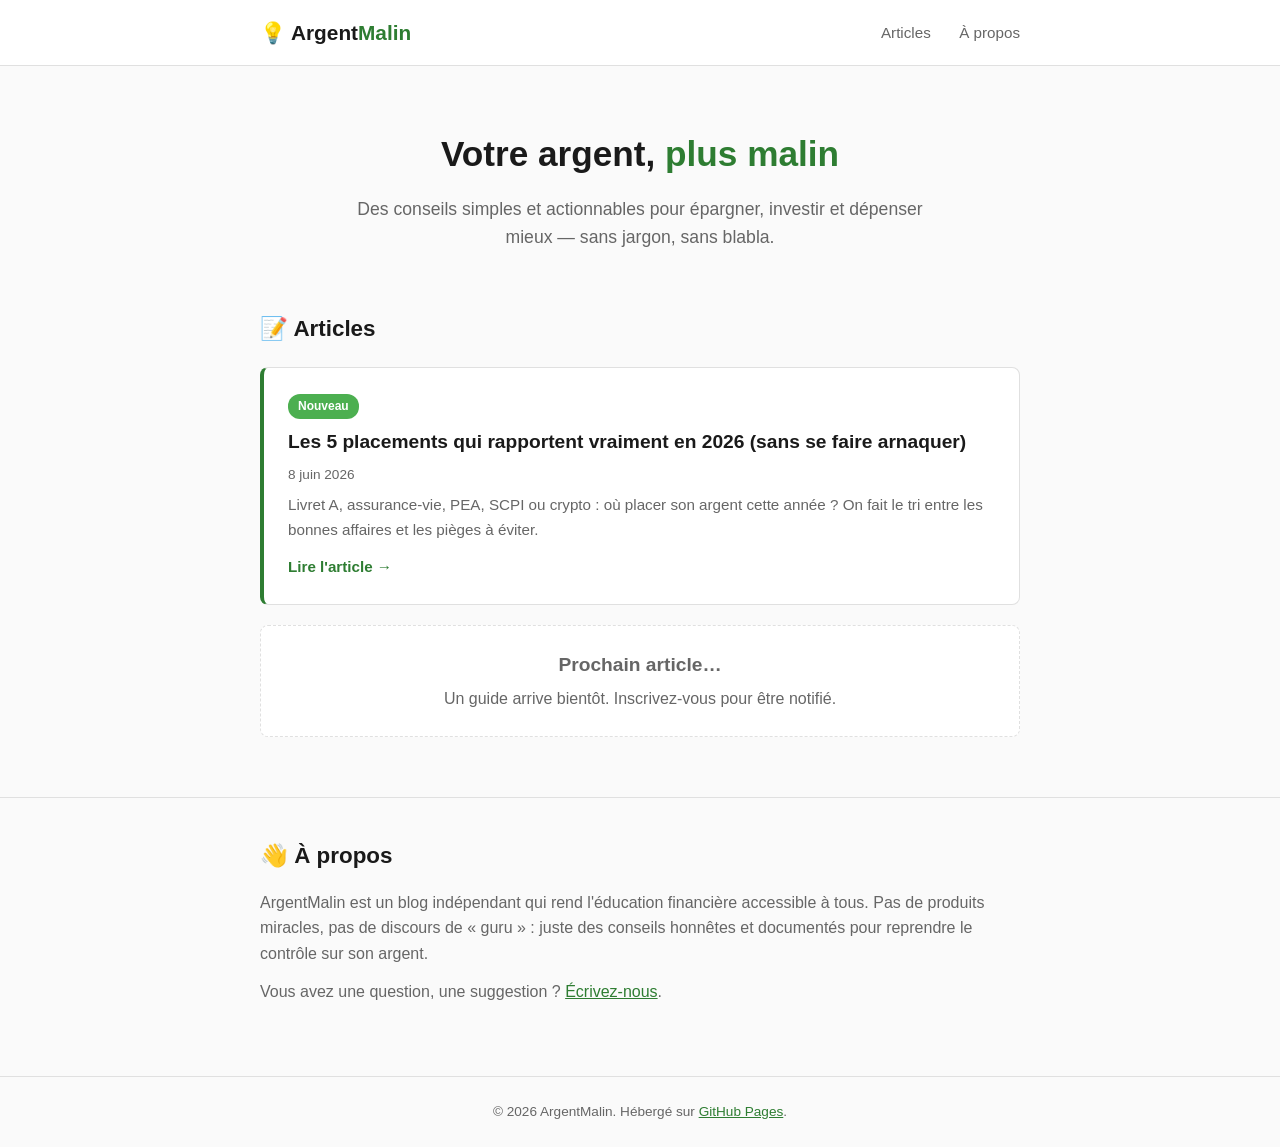
==== index.html @ a74b61fc "🚀 MVP ArgentMalin — landing page + article placements 2026" ====
<!DOCTYPE html>
<html lang="fr">
<head>
    <meta charset="UTF-8">
    <meta name="viewport" content="width=device-width, initial-scale=1.0">
    <meta name="description" content="ArgentMalin — Apprendre à gérer son argent intelligemment. Conseils simples, sans jargon, pour épargner, investir et dépenser mieux.">
    <meta property="og:title" content="ArgentMalin">
    <meta property="og:description" content="Conseils simples pour gérer son argent intelligemment.">
    <meta property="og:type" content="website">
    <meta property="og:url" content="https://argentmalin.github.io">
    <title>ArgentMalin — Votre argent, plus malin</title>
    <link rel="stylesheet" href="style.css">
</head>
<body>
    <header>
        <div class="container">
            <a href="/" class="logo">💡 Argent<span>Malin</span></a>
            <nav>
                <a href="/">Articles</a>
                <a href="#a-propos">À propos</a>
            </nav>
        </div>
    </header>

    <main>
        <section class="hero">
            <div class="container">
                <h1>Votre argent, <span>plus malin</span></h1>
                <p>Des conseils simples et actionnables pour épargner, investir et dépenser mieux — sans jargon, sans blabla.</p>
            </div>
        </section>

        <section class="articles" id="articles">
            <div class="container">
                <h2>📝 Articles</h2>
                <div class="article-grid">
                    <article class="article-card featured">
                        <span class="tag">Nouveau</span>
                        <h3><a href="articles/placements-qui-rapportent-2026.html">Les 5 placements qui rapportent vraiment en 2026 (sans se faire arnaquer)</a></h3>
                        <p class="date">8 juin 2026</p>
                        <p class="excerpt">Livret A, assurance-vie, PEA, SCPI ou crypto : où placer son argent cette année ? On fait le tri entre les bonnes affaires et les pièges à éviter.</p>
                        <a href="articles/placements-qui-rapportent-2026.html" class="read-more">Lire l'article →</a>
                    </article>

                    <article class="article-card placeholder">
                        <h3>Prochain article…</h3>
                        <p>Un guide arrive bientôt. Inscrivez-vous pour être notifié.</p>
                    </article>
                </div>
            </div>
        </section>

        <section class="about" id="a-propos">
            <div class="container">
                <h2>👋 À propos</h2>
                <p>ArgentMalin est un blog indépendant qui rend l'éducation financière accessible à tous. Pas de produits miracles, pas de discours de « guru » : juste des conseils honnêtes et documentés pour reprendre le contrôle sur son argent.</p>
                <p>Vous avez une question, une suggestion ? <a href="mailto:ricogov@gmail.com">Écrivez-nous</a>.</p>
            </div>
        </section>
    </main>

    <footer>
        <div class="container">
            <p>© 2026 ArgentMalin. Hébergé sur <a href="https://pages.github.com">GitHub Pages</a>.</p>
        </div>
    </footer>
</body>
</html>
---- style.css ----
/* ArgentMalin — Style minimal, rapide, mobile-first */

:root {
    --primary: #2e7d32;
    --primary-light: #4caf50;
    --text: #1a1a1a;
    --text-light: #666;
    --bg: #fafafa;
    --card: #fff;
    --border: #e0e0e0;
    --radius: 8px;
    --font: -apple-system, BlinkMacSystemFont, 'Segoe UI', Roboto, Oxygen, Ubuntu, sans-serif;
}

* { box-sizing: border-box; margin: 0; padding: 0; }

body {
    font-family: var(--font);
    color: var(--text);
    background: var(--bg);
    line-height: 1.6;
}

.container { max-width: 800px; margin: 0 auto; padding: 0 20px; }

/* Header */
header {
    background: var(--card);
    border-bottom: 1px solid var(--border);
    padding: 16px 0;
    position: sticky; top: 0; z-index: 10;
}
header .container {
    display: flex; align-items: center; justify-content: space-between;
}
.logo {
    font-size: 1.3rem; font-weight: 700; color: var(--text); text-decoration: none;
}
.logo span { color: var(--primary); }
nav a {
    color: var(--text-light); text-decoration: none; margin-left: 24px; font-size: 0.95rem;
}
nav a:hover { color: var(--primary); }

/* Hero */
.hero {
    padding: 60px 0 40px; text-align: center;
}
.hero h1 { font-size: 2.2rem; margin-bottom: 12px; }
.hero h1 span { color: var(--primary); }
.hero p { color: var(--text-light); font-size: 1.1rem; max-width: 600px; margin: 0 auto; }

/* Articles */
.articles { padding: 20px 0 60px; }
.articles h2 { font-size: 1.4rem; margin-bottom: 20px; }

.article-grid { display: flex; flex-direction: column; gap: 20px; }

.article-card {
    background: var(--card); border: 1px solid var(--border);
    border-radius: var(--radius); padding: 24px;
}
.article-card.featured { border-left: 4px solid var(--primary); }

.tag {
    background: var(--primary-light); color: #fff; font-size: 0.75rem;
    padding: 3px 10px; border-radius: 12px; font-weight: 600;
    display: inline-block; margin-bottom: 8px;
}

.article-card h3 { font-size: 1.2rem; margin-bottom: 6px; }
.article-card h3 a { color: var(--text); text-decoration: none; }
.article-card h3 a:hover { color: var(--primary); }
.article-card .date { color: var(--text-light); font-size: 0.85rem; margin-bottom: 8px; }
.article-card .excerpt { color: var(--text-light); font-size: 0.95rem; margin-bottom: 12px; }
.read-more { color: var(--primary); font-weight: 600; text-decoration: none; font-size: 0.95rem; }
.read-more:hover { text-decoration: underline; }

.article-card.placeholder {
    text-align: center; color: var(--text-light); border-style: dashed;
}

/* About */
.about { padding: 40px 0 60px; border-top: 1px solid var(--border); }
.about h2 { font-size: 1.4rem; margin-bottom: 16px; }
.about p { margin-bottom: 12px; color: var(--text-light); }
.about a { color: var(--primary); }

/* Article page */
.article-full { padding: 40px 0; }
.article-full h1 { font-size: 2rem; margin-bottom: 8px; }
.article-full .meta { color: var(--text-light); font-size: 0.9rem; margin-bottom: 30px; }
.article-full .content h2 {
    font-size: 1.3rem; margin: 30px 0 12px; color: var(--primary);
}
.article-full .content h3 { font-size: 1.1rem; margin: 24px 0 8px; }
.article-full .content p { margin-bottom: 16px; }
.article-full .content ul, .article-full .content ol { margin: 0 0 16px 24px; }
.article-full .content li { margin-bottom: 6px; }
.article-full .content a { color: var(--primary); }
.article-full .content strong { color: var(--text); }
.article-full .content blockquote {
    border-left: 3px solid var(--primary); padding: 8px 16px;
    margin: 16px 0; background: #f1f8e9; border-radius: 0 var(--radius) var(--radius) 0;
}
.article-full .content blockquote p { margin: 0; color: #555; font-style: italic; }

/* Affiliate disclosure */
.affiliate-note {
    background: #fff8e1; border: 1px solid #ffe082; border-radius: var(--radius);
    padding: 12px 16px; margin: 30px 0; font-size: 0.85rem; color: #8d6e63;
}

/* CTA box */
.cta-box {
    background: linear-gradient(135deg, #e8f5e9, #c8e6c9);
    border: 1px solid #a5d6a7; border-radius: var(--radius);
    padding: 20px 24px; margin: 30px 0; text-align: center;
}
.cta-box h3 { color: var(--primary); margin-bottom: 8px; }
.cta-box a.cta-btn {
    display: inline-block; background: var(--primary); color: #fff;
    padding: 10px 24px; border-radius: 24px; text-decoration: none;
    font-weight: 600; margin-top: 8px;
}
.cta-box a.cta-btn:hover { background: var(--primary-light); }

/* Footer */
footer {
    border-top: 1px solid var(--border); padding: 24px 0;
    text-align: center; color: var(--text-light); font-size: 0.85rem;
}
footer a { color: var(--primary); }

/* Responsive */
@media (max-width: 600px) {
    .hero h1 { font-size: 1.6rem; }
    .hero p { font-size: 1rem; }
    .article-full h1 { font-size: 1.5rem; }
}
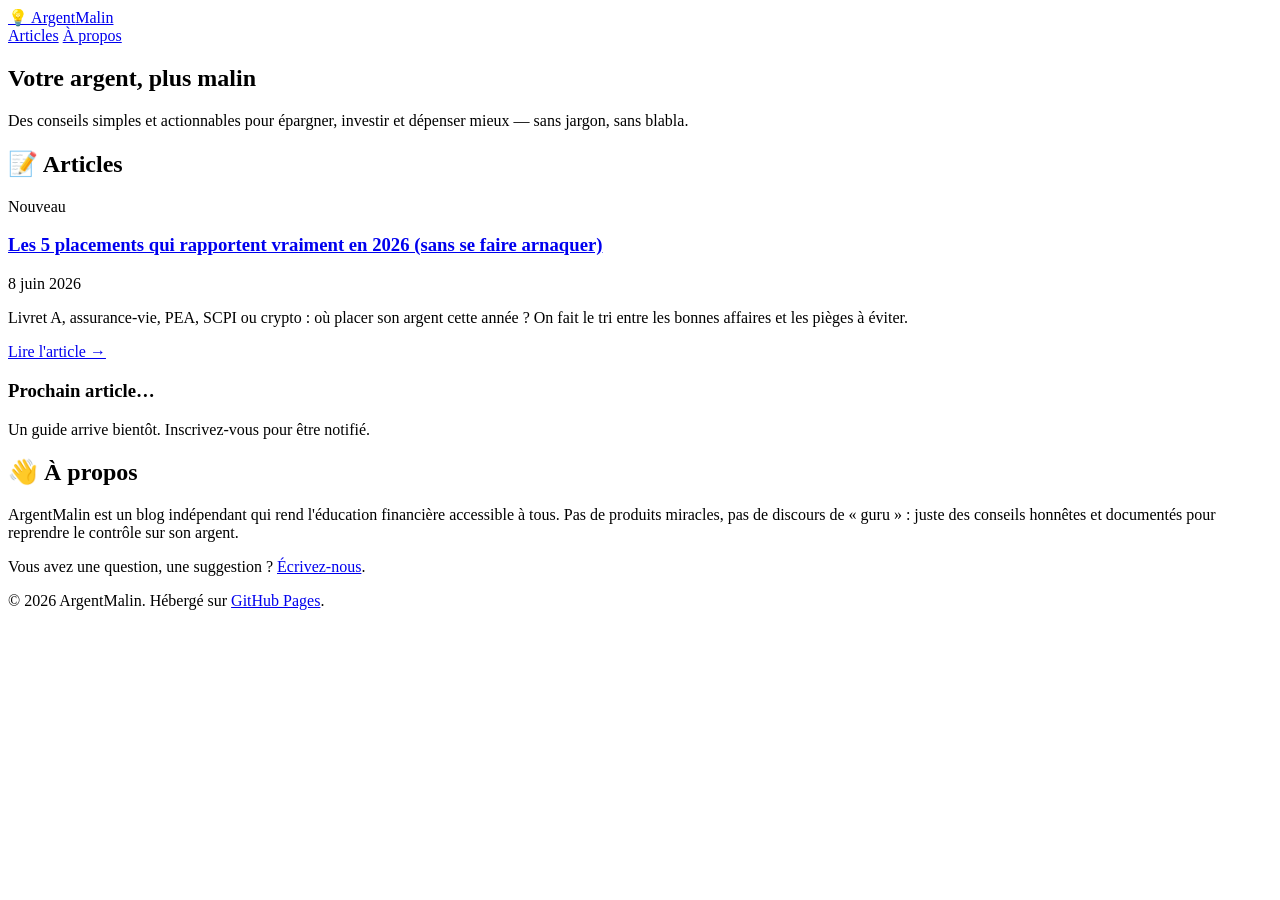
==== commit db53bcb0: "Fix URLs for ricogov.github.io/argentmalin" ====
--- a/index.html
+++ b/index.html
@@ -7,17 +7,17 @@
     <meta property="og:title" content="ArgentMalin">
     <meta property="og:description" content="Conseils simples pour gérer son argent intelligemment.">
     <meta property="og:type" content="website">
-    <meta property="og:url" content="https://argentmalin.github.io">
+    <meta property="og:url" content="https://ricogov.github.io/argentmalin">
     <title>ArgentMalin — Votre argent, plus malin</title>
-    <link rel="stylesheet" href="style.css">
+    <link rel="stylesheet" href="/argentmalin/style.css">
 </head>
 <body>
     <header>
         <div class="container">
-            <a href="/" class="logo">💡 Argent<span>Malin</span></a>
+            <a href="/argentmalin/" class="logo">💡 Argent<span>Malin</span></a>
             <nav>
-                <a href="/">Articles</a>
-                <a href="#a-propos">À propos</a>
+                <a href="/argentmalin/">Articles</a>
+                <a href="/argentmalin/#a-propos">À propos</a>
             </nav>
         </div>
     </header>
